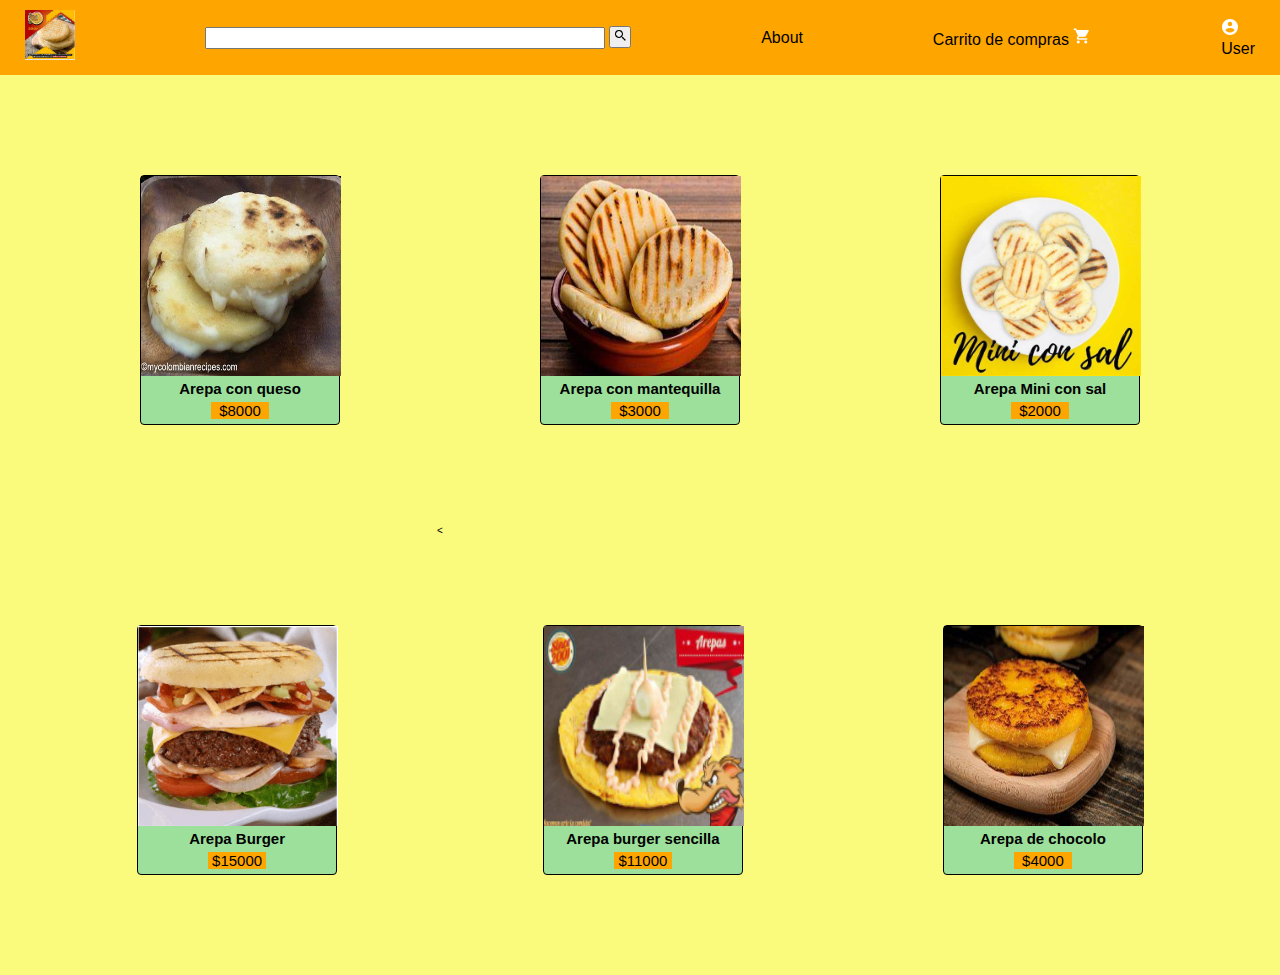
==== index.html @ 22ca0777 "first commit" ====
<!DOCTYPE html>
<html lang="es">

<head>
    <meta charset="UTF-8">
    <meta http-equiv="X-UA-Compatible" content="IE=edge">
    <meta name="description" content="Esta página te mostrará una  Venta de Arepas de todo tipo" />
    <meta name="robots" content="index,follow" />
    <meta name="viewport" content="width=device-width, initial-scale=1.0">
    <link rel="stylesheet" href="index.css">
    <title>Arepas Buen Sabor</title>
    <link rel="stylesheet" href="/css/style.css">
    <script type="text/javascript" src="./js/main.js"></script>
</head>

<body>
    <header>
        <nav>
            <ul class="menu">
                <li class="logo"><a href=""><img style="width: 50px; height:50px ;" src="./img/logo.png" alt=""></a>
                </li>
                <li class="item">

                    </form action="">
                    <input id="buscar" style="width: 400px;height:22px" list="product">
                    <button style="width: 22px;height:22px;" onclick="buscar()">
                        <img style="width: 15px;height:15px;" src="./img/search.png" alt="">
                    </button><datalist id="product">
                        <option value="arepas con queso"></option>
                        <option value="arepas con mantequilla"></option>
                        <option value="Arepa mini con sal"></option>
                        <option value="arepa burger"></option>
                        <option value="arepa burger sencilla"></option>
                        <option value="arepa de chocolo"></option>
                        <option value="arepa con Chorizo"></option>
                        <option value="arepa con carne desmechada"></option>
                    </datalist> </form>
                </li>
                <li class="item"><a href="#">About</a></li>
                <li class="item"><a style="width: 20px;height:20x" href="#">Carrito de compras <img
                            style="width: 18px;height:18px;" src="./img/carrito.png" alt=""></a></li>
                <li class="item"><img src="./img/account.jpg" alt="">
                    <p>User</p>
                </li>
                <li class="toggle"><a href="#"><i class="fas fa-bars"></i></a></li>
            </ul>
        </nav>
    </header>
    <main class="content">
        <section class="fl1">
            <a href="/paginas/arepa_con_queso.html">
                <article class="content1">
                    <figure>
                        <img src="./img/arepas_con_queso.jpg" alt="">
                    </figure>
                    <h4>Arepa con queso</h4>
                    <p style="background-color:  orange; margin: 0.5rem 7rem;">
                        $8000
                    </p>
                </article>
            </a>
            <a href="/paginas/arepa_mantequilla.html">
                <article class="content1">
                    <figure>
                        <img src="./img/arepas mantequilla.jpg" alt="">
                    </figure>
                    <h4>Arepa con mantequilla</h4>
                    <p style="background-color:  orange; margin: 0.5rem 7rem;">
                        $3000
                    </p>
                </article>
            </a>

            <a href="/paginas/Arepa Mini con sal.html">
                <article class="content1">
                    <figure>
                        <img src="./img/arepa_mini_con_sal.jpg" alt="">
                    </figure>
                    <h4>Arepa Mini con sal</h4>
                    <p style="background-color:  orange; margin: 0.5rem 7rem;">
                        $2000
                    </p>
                </article>
            </a>

        </section>

        <section class="fl2">
            <a href="/paginas/Arepa_burger.html">
                <article class="content1">
                    <figure>
                        <img src="./img/arepa_burger.png" alt="">
                    </figure>
                    <h4>Arepa Burger</h4>
                    <p style="background-color:  orange; margin: 0.5rem 7rem;">
                        $15000
                    </p>
                </article>
            </a>
            < <a href="/paginas/Arepa burger sencilla.html">
                <article class="content1">
                    <figure>
                        <img src="./img/arepa_burger_sensilla.png" alt="">
                    </figure>
                    <h4>Arepa burger sencilla</h4>
                    <p style="background-color:  orange; margin: 0.5rem 7rem;">
                        $11000
                    </p>
                </article></a>

                <a href="/paginas/Arepa de chocolo.html">
                    <article class="content1">
                        <figure>
                            <img src="./img/arepa_de_chocolo.jpg" alt="">
                        </figure>
                        <h4>Arepa de chocolo</h4>
                        <p style="background-color:  orange; margin: 0.5rem 7rem;">
                            $4000
                        </p>
                    </article>
                </a>

        </section>
    </main>
    <footer>
    </footer>
</body>

</html>
---- css/style.css ----
* {
  box-sizing: border-box;
  padding: 0;
  margin: 0;
}
body {
  font-family: sans-serif;
}
html {
  font-size: 62.5%;
}
nav {
  background: orange;
  padding: 0.5rem 2rem;
}
ul {
  list-style-type: none;
}
a {
  color: rgb(0, 0, 0);
  text-decoration: none;
}
a:hover {
  text-decoration: underline;
}
.logo a:hover {
  text-decoration: none;
}
.menu li {
  font-size: 1.6rem;
  padding: 0.5rem 0.5rem;
  white-space: nowrap;
}
.logo a,
.toggle a {
  font-size: 2rem;
}
.button.second-ary {
  border-bottom: 1px #fffcfc solid;
}
.menu {
  display: flex;
  flex-wrap: wrap;
  justify-content: space-between;
  align-items: center;
}

.item.button {
  order: 2;
}

.item.active {
  display: block;
}

.item {
  display: inline-block;
  width: auto;
}
.toggle {
  display: none;
}
.logo {
  order: 0;
}
.item {
  order: 1;
}
.button {
  order: 2;
}

.menu li.button {
  padding-right: 0;
}
.content1 {
  display: flex;
  flex-direction: column;
  justify-content: space-between;
  border-radius: 0.4rem;

  background-color: rgb(156, 224, 156);
  width: 20rem;
  height: 25rem;
  border: 1px solid black;
  margin: 10rem 10rem;
  text-align: center;
  font-size: 1.5rem;
}
.fl1 {
  display: flex;
  flex-direction: row;
  justify-content: center;
}
.fl2 {
  display: flex;
  flex-direction: row;
  justify-content: center;
}
body {
  background-color: rgb(250, 250, 125);
}
.content1 figure img {
  width: 20rem;
  height: 20rem;
}
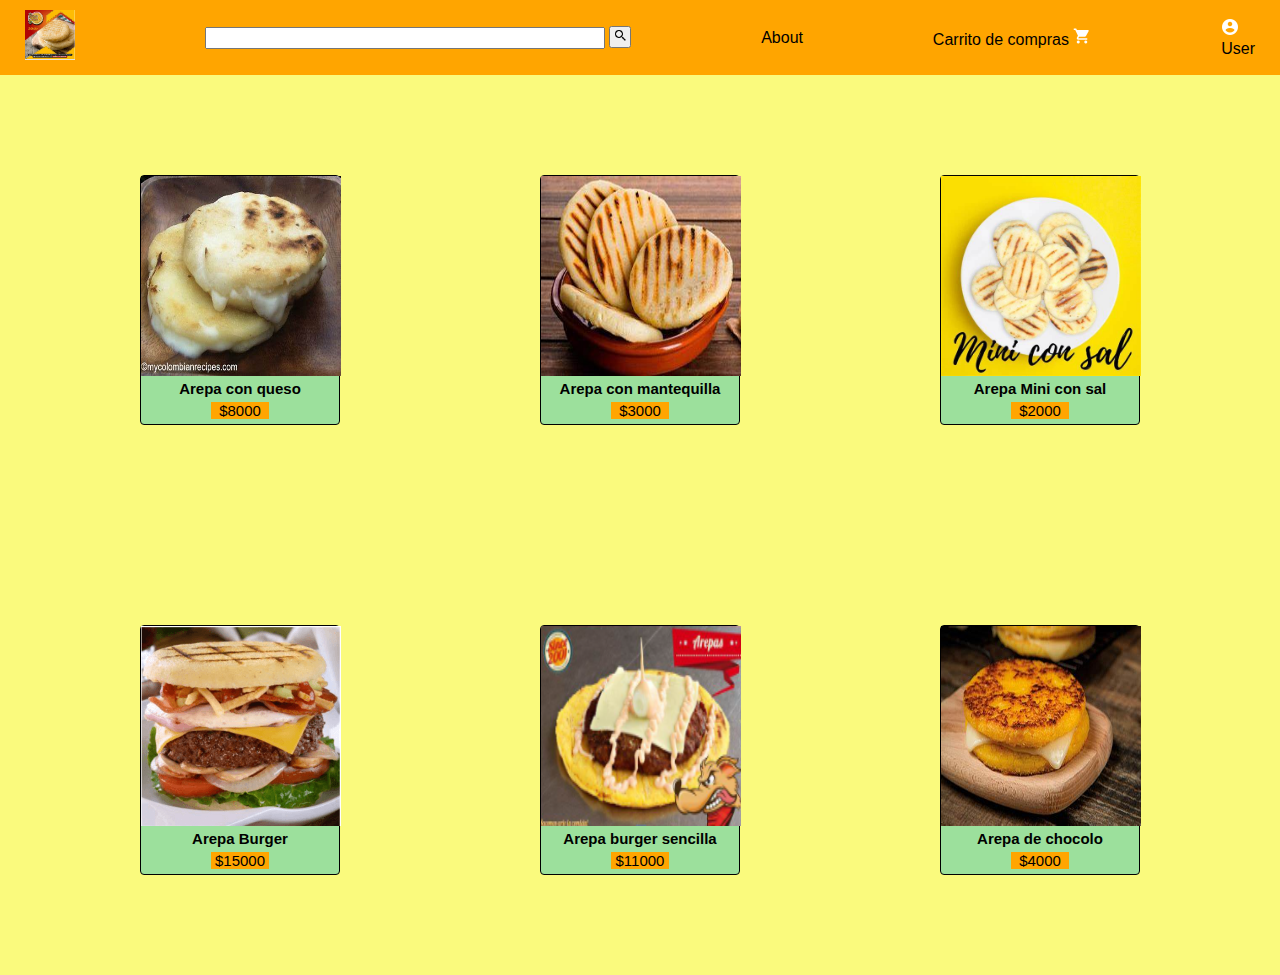
==== commit 69b76889: "Update index.html" ====
--- a/index.html
+++ b/index.html
@@ -9,7 +9,7 @@
     <meta name="viewport" content="width=device-width, initial-scale=1.0">
     <link rel="stylesheet" href="index.css">
     <title>Arepas Buen Sabor</title>
-    <link rel="stylesheet" href="/css/style.css">
+    <link rel="stylesheet" href="./css/style.css">
     <script type="text/javascript" src="./js/main.js"></script>
 </head>
 
@@ -48,7 +48,7 @@
     </header>
     <main class="content">
         <section class="fl1">
-            <a href="/paginas/arepa_con_queso.html">
+            <a href="./paginas/arepa_con_queso.html">
                 <article class="content1">
                     <figure>
                         <img src="./img/arepas_con_queso.jpg" alt="">
@@ -59,7 +59,7 @@
                     </p>
                 </article>
             </a>
-            <a href="/paginas/arepa_mantequilla.html">
+            <a href="./paginas/arepa_mantequilla.html">
                 <article class="content1">
                     <figure>
                         <img src="./img/arepas mantequilla.jpg" alt="">
@@ -71,7 +71,7 @@
                 </article>
             </a>
 
-            <a href="/paginas/Arepa Mini con sal.html">
+            <a href="./paginas/Arepa Mini con sal.html">
                 <article class="content1">
                     <figure>
                         <img src="./img/arepa_mini_con_sal.jpg" alt="">
@@ -86,7 +86,7 @@
         </section>
 
         <section class="fl2">
-            <a href="/paginas/Arepa_burger.html">
+            <a href="./paginas/Arepa_burger.html">
                 <article class="content1">
                     <figure>
                         <img src="./img/arepa_burger.png" alt="">
@@ -97,7 +97,7 @@
                     </p>
                 </article>
             </a>
-            < <a href="/paginas/Arepa burger sencilla.html">
+             <a href="./paginas/Arepa burger sencilla.html">
                 <article class="content1">
                     <figure>
                         <img src="./img/arepa_burger_sensilla.png" alt="">
@@ -108,7 +108,7 @@
                     </p>
                 </article></a>
 
-                <a href="/paginas/Arepa de chocolo.html">
+                <a href="./paginas/Arepa de chocolo.html">
                     <article class="content1">
                         <figure>
                             <img src="./img/arepa_de_chocolo.jpg" alt="">
@@ -126,4 +126,4 @@
     </footer>
 </body>
 
-</html>+</html>
